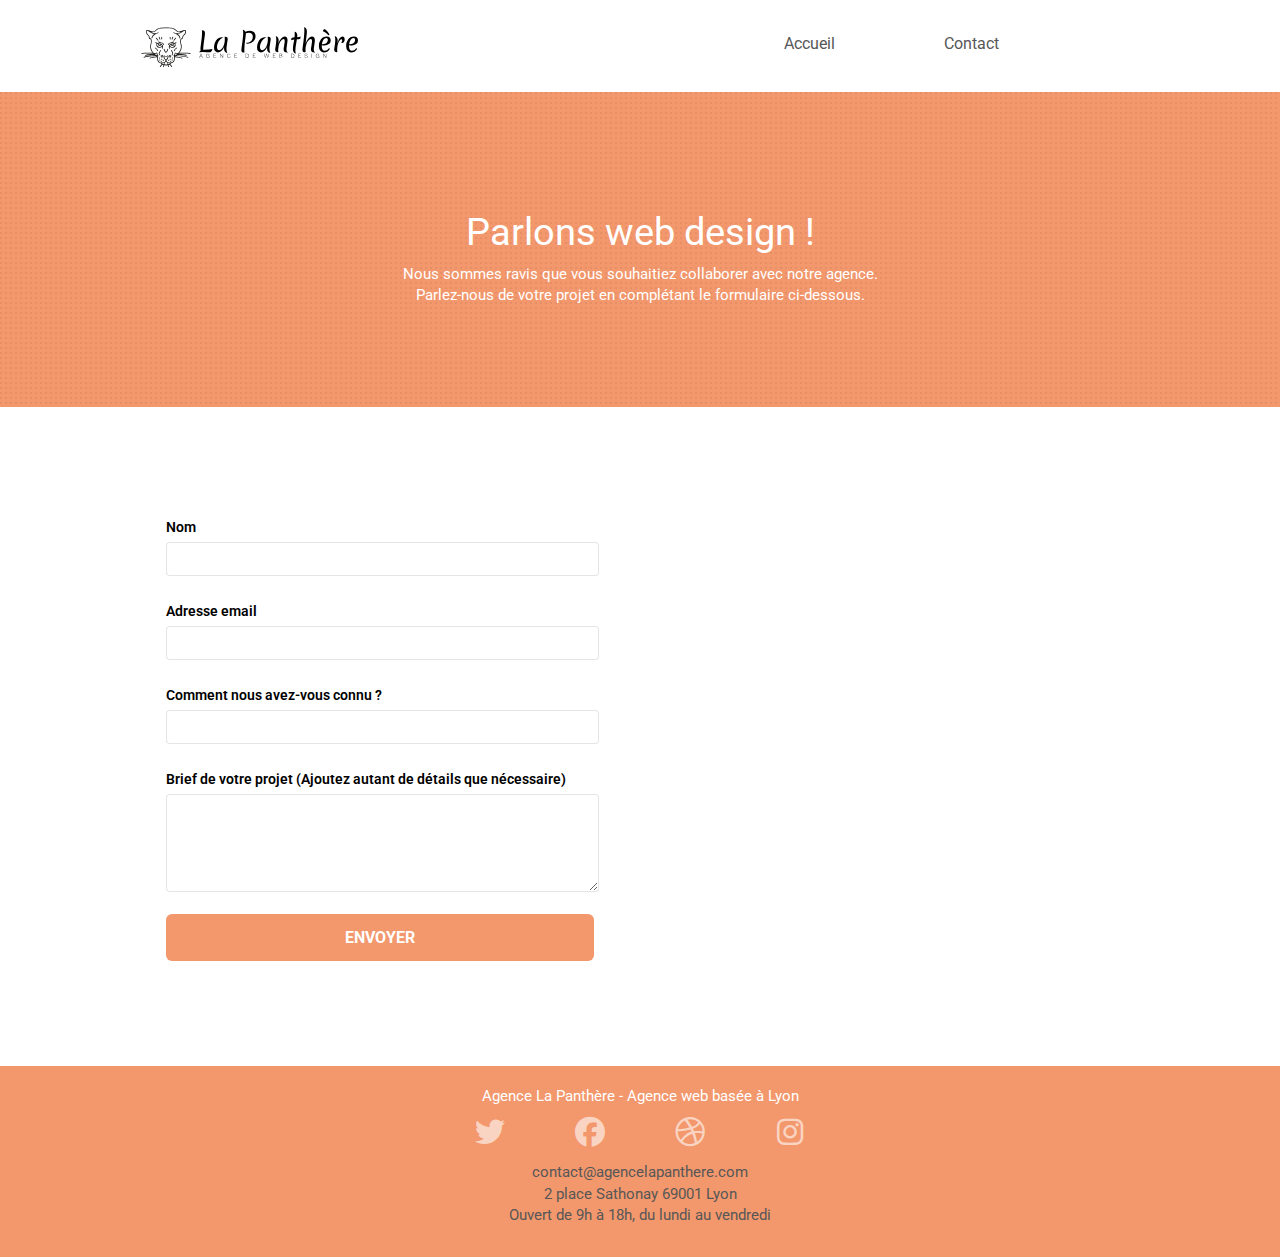
==== page2.html @ da165c58 "Add files via upload" ====
<!doctype html>
<html lang="fr">
<head>
    <meta charset="utf-8">
    <meta name="description" content="Contactez l'agence La Panthère dans la ville de Lyon c'est par ici !">
    <meta name="viewport" content="width=device-width, initial-scale=1.0, viewport-fit=cover">
	<link rel="stylesheet" href="https://cdnjs.cloudflare.com/ajax/libs/font-awesome/6.1.1/css/all.min.css">
    <link rel="stylesheet" href="https://pro.fontawesome.com/releases/v5.10.0/css/all.css" integrity="sha384-AYmEC3Yw5cVb3ZcuHtOA93w35dYTsvhLPVnYs9eStHfGJvOvKxVfELGroGkvsg+p" crossorigin="anonymous" />
	<link href="https://fonts.googleapis.com/css2?family=Roboto:wght@100;300;400&family=Shrikhand&display=swap" rel="stylesheet">
    <link rel="shortcut icon" type="image/png" href="favicon.jpg">
    
	<link rel="stylesheet" type="text/css" href="./css/bootstrap.css">
	<link rel="stylesheet" type="text/css" href="style.css">
	
	
    
	<script src="./js/jquery-2.1.0.js"></script>
	<script src="./js/bootstrap.js"></script>
	<script src="./js/blocs.js"></script>
	<script src="./js/jqBootstrapValidation.js"></script>
	<script src="./js/formHandler.js"></script>
    <title>Contact La Panthère - Lyon</title>

    
<!-- Analytics -->
 
<!-- Analytics END -->
    
</head>
<body class="page-container">
<!-- Principal conteneur -->

    
<!-- bloc-0 -->
<header>
<section class="bloc bgc-white l-bloc " id="bloc-0">
    <div class="container bloc-sm">
        <nav class="navbar row">
            <div class="navbar-header">
                <a class="navbar-brand" href="index.html"><img src="img/agence-la-panthere-monochrome.svg" alt="atlanta web design logo" height="40" /></a>
                <button id="nav-toggle" type="button" class="ui-navbar-toggle navbar-toggle" data-toggle="collapse" data-target=".navbar-1">
                    <span class="sr-only">Toggle navigation</span><span class="icon-bar"></span><span class="icon-bar"></span><span class="icon-bar"></span>
                </button>
            </div>
            <div class="collapse navbar-collapse navbar-1 special-dropdown-nav">
                <ul class="site-navigation2 nav navbar-nav">
                    <li id="space">
                        <a href="index.html">Accueil</a>
                    </li>
                    <li>
                        <a href="page2.html">Contact</a>
                    </li>
                </ul>
            </div>
        </nav>
    </div>
</section>
</header>

<!-- bloc-0 END -->

<!-- bloc-6 -->
<section class="bloc bg-dots-bg bg-repeat bgc-atomic-tangerine d-bloc bloc-bg-texture texture-paper" id="bloc-6">
	<div class="container bloc-lg">
		<div class="row">
			<div class="col-sm-12">
				<h1 class="text-center hero-bloc-text tc-white">
					Parlons web design !
				</h1>
				<p class="text-center mg-lg tc-white tight-width-whitespace">
					Nous sommes ravis que vous souhaitiez collaborer avec notre agence.<br>
					Parlez-nous de votre projet en complétant le formulaire ci-dessous.
				</p>
			</div>
		</div>
	</div>
</section>
<!-- bloc-6 END -->

<!-- bloc-7 -->
<section class="bloc bgc-white l-bloc" id="bloc-7">
	<div class="container bloc-lg">
		<div class="row">
			<div class="col-sm-6 form">
				
				<form id="form_1" novalidate success-msg="Your message has been sent." fail-msg="Sorry it seems that our mail server is not responding, Sorry for the inconvenience!">
					<div class="form-group">
						<label class="formtitle">
							Nom
						</label><br>
						<input id="name" class="form-control" required />
					</div>
					<div class="form-group">
						<label class="formtitle">
							Adresse email
						</label><br>
						<input id="email" class="form-control" type="email" required />
					</div>
					<div class="form-group">
						<label class="formtitle">
							Comment nous avez-vous connu ?
						</label><br>
						<input class="form-control" type="email" required id="input_504" />
					</div>
					<div class="form-group">
						<label class="formtitle">
							Brief de votre projet (Ajoutez autant de détails que nécessaire)<br>
						</label><textarea id="message" class="form-control" rows="4" cols="50" required></textarea>
					</div> 
					<button class="bloc-button btn btn-lg btn-block cta-hero btn-atomic-tangerine2" type="submit">
						Envoyer
					</button>
				</form>
			</div>
		</div>
	</div>
</section>
<!-- bloc-7 END -->

<!-- ScrollToTop Button -->
<a class="bloc-button btn btn-d scrollToTop" onclick="scrollToTarget('1')"><span class="fa fa-chevron-up"></span></a>
<!-- ScrollToTop Button END-->

<footer>
<!-- Footer - bloc-8 -->
<section class="bloc bgc-atomic-tangerine d-bloc" id="bloc-8">
	<div class="container bloc-sm">
		<div class="row">
			<div class="col-sm-12">
				<p class="text-center white">
					Agence La Panthère - Agence web basée à Lyon<br>
				</p>
				<div class="row row-no-gutters social">
					<div class="col-sm-3">
						<div class="text-center">
							<a class="social" href="https://twitter.com/?lang=fr"><i class="icon-md fa-brands fa-twitter"></i></a>
						</div>
					</div>
					<div class="col-sm-3">
						<div class="text-center">
							<a class="social" href="https://fr-fr.facebook.com/"><i class="icon-md fa-brands fa-facebook"></i></a>
						</div>
					</div>
					<div class="col-sm-3">
						<div class="text-center">
							<a class="social" href="https://dribbble.com/"><i class="icon-md fa-brands fa-dribbble"></i></a>
						</div>
					</div>
					<div class="col-sm-3">
						<div class="text-center">
							<a class="social" href="https://www.instagram.com/"><i class="icon-md fa-brands fa-instagram"></i></a>
						</div>
					</div>
				</div>
				<p class="footerinfo"> 
					contact@agencelapanthere.com <br>
					2 place Sathonay 69001 Lyon <br>
					Ouvert de 9h à 18h, du lundi au vendredi
				</p>
			</div>
		</div>
	</div>
</section>
</footer>
<!-- Footer - bloc-8 END -->


<!-- Principal conteneur END -->
    

</body>
</html>
---- style.css ----
body {
    margin: 0;
    padding: 0;
    background: #FFF;
    overflow-x: hidden;
    -webkit-font-smoothing: antialiased;
    -moz-osx-font-smoothing: grayscale;
    font-family: 'roboto', arial;
}

a,
button {
    transition: all .3s ease-in-out;
    outline: none!important;
}

a:hover {
    text-decoration: none;
    cursor: pointer;
}


.bloc {
    width: 100%;
    clear: both;
    
    padding: 0 50px;
    -webkit-background-size: cover;
    -moz-background-size: cover;
    -o-background-size: cover;
    background-size: cover;
    position: relative;
}

.bloc .container {
    padding-left: 0;
    padding-right: 0;
}

.bloc-lg {
    padding: 100px 50px;
}

.bloc-md {
    padding: 50px;
}

.bloc-sm {
    padding: 20px 50px;
}

.bg-center,
.bg-l-edge,
.bg-r-edge,
.bg-t-edge,
.bg-b-edge,
.bg-tl-edge,
.bg-bl-edge,
.bg-tr-edge,
.bg-br-edge,
.bg-repeat {
    -webkit-background-size: auto!important;
    -moz-background-size: auto!important;
    -o-background-size: auto!important;
    background-size: auto!important;
}

.bg-repeat {
    background: repeat;
}

.bg-t-edge {
    background: top no-repeat;
}

.bloc-bg-texture::before {
    content: "";
    background-size: 2px 2px;
    position: absolute;
    top: 0;
    bottom: 0;
    left: 0;
    right: 0;
}


.d-bloc {
    color: rgba(255, 255, 255, .7);
}

.d-bloc button:hover {
    color: rgba(255, 255, 255, .9);
}

.d-bloc .icon-round,
.d-bloc .icon-square,
.d-bloc .icon-rounded,
.d-bloc .icon-semi-rounded-a,
.d-bloc .icon-semi-rounded-b {
    border-color: rgba(255, 255, 255, .9);
}

.d-bloc .divider-h span {
    border-color: rgba(255, 255, 255, .2);
}

.d-bloc .a-btn,
.d-bloc .navbar a,
.d-bloc .navbar-brand,
.d-bloc a .icon-sm,
.d-bloc a .icon-md,
.d-bloc a .icon-lg,
.d-bloc a .icon-xl,
.d-bloc h1 a,
.d-bloc h2 a,
.d-bloc h3 a,
.d-bloc h4 a,
.d-bloc h5 a,
.d-bloc h6 a,
.d-bloc p a {
    color: rgba(255, 255, 255, .6);
}

.d-bloc .a-btn:hover,
.d-bloc .navbar a:hover,
.d-bloc .navbar-brand:hover,
.d-bloc a:hover .icon-sm,
.d-bloc a:hover .icon-md,
.d-bloc a:hover .icon-lg,
.d-bloc a:hover .icon-xl,
.d-bloc h1 a:hover,
.d-bloc h2 a:hover,
.d-bloc h3 a:hover,
.d-bloc h4 a:hover,
.d-bloc h5 a:hover,
.d-bloc h6 a:hover,
.d-bloc p a:hover {
    color: rgba(255, 255, 255, 1);
}

.d-bloc .navbar-toggle .icon-bar {
    background: rgba(255, 255, 255, 1);
}

.d-bloc .btn-wire,
.d-bloc .btn-wire:hover {
    color: rgba(255, 255, 255, 1);
    border-color: rgba(255, 255, 255, 1);
}

.d-bloc .panel {
    color: rgba(0, 0, 0, .5);
}

.d-bloc .panel button:hover {
    color: rgba(0, 0, 0, .7);
}

.d-bloc .panel icon {
    border-color: rgba(0, 0, 0, .7);
}

.d-bloc .panel .divider-h span {
    border-color: rgba(0, 0, 0, .1);
}

.d-bloc .panel .a-btn {
    color: rgba(0, 0, 0, .6);
}

.d-bloc .panel .a-btn:hover {
    color: rgba(0, 0, 0, 1);
}

.d-bloc .panel .btn-wire,
.d-bloc .panel .btn-wire:hover {
    color: rgba(0, 0, 0, .7);
    border-color: rgba(0, 0, 0, .3);
}

.d-bloc .panel,
.l-bloc {
    color: rgba(0, 0, 0, .5);
}

.d-bloc .panel button:hover,
.l-bloc button:hover {
    color: rgba(0, 0, 0, .7);
}

.l-bloc .icon-round,
.l-bloc .icon-square,
.l-bloc .icon-rounded,
.l-bloc .icon-semi-rounded-a,
.l-bloc .icon-semi-rounded-b {
    border-color: rgba(0, 0, 0, .7);
}

.d-bloc .panel .divider-h span,
.l-bloc .divider-h span {
    border-color: rgba(0, 0, 0, .1);
}

.d-bloc .panel .a-btn,
.l-bloc .a-btn,
.l-bloc .navbar a,
.l-bloc .navbar-brand,
.l-bloc a .icon-sm,
.l-bloc a .icon-md,
.l-bloc a .icon-lg,
.l-bloc a .icon-xl,
.l-bloc h1 a,
.l-bloc h2 a,
.l-bloc h3 a,
.l-bloc h4 a,
.l-bloc h5 a,
.l-bloc h6 a,
.l-bloc p a {
    color: rgba(0, 0, 0, .6);
}

.d-bloc .panel .a-btn:hover,
.l-bloc .a-btn:hover,
.l-bloc .navbar a:hover,
.l-bloc .navbar-brand:hover,
.l-bloc a:hover .icon-sm,
.l-bloc a:hover .icon-md,
.l-bloc a:hover .icon-lg,
.l-bloc a:hover .icon-xl,
.l-bloc h1 a:hover,
.l-bloc h2 a:hover,
.l-bloc h3 a:hover,
.l-bloc h4 a:hover,
.l-bloc h5 a:hover,
.l-bloc h6 a:hover,
.l-bloc p a:hover {
    color: rgba(0, 0, 0, 1);
}

.l-bloc .navbar-toggle .icon-bar {
    color: rgba(0, 0, 0, .6);
}

.d-bloc .panel .btn-wire,
.d-bloc .panel .btn-wire:hover,
.l-bloc .btn-wire,
.l-bloc .btn-wire:hover {
    color: rgba(0, 0, 0, .7);
    border-color: rgba(0, 0, 0, .3);
}

.voffset {
    margin-top: 30px;
}

.voffset-lg {
    margin-top: 80px;
}

.row-no-gutters {
    margin-right: 0;
    margin-left: 0;
}

.row.row-no-gutters > [class^="col-"],
.row.row-no-gutters > [class*=" col-"] {
    padding-right: 0;
    padding-left: 0;
}

#bloc-1-hero h1 {
    font-size: 32px;
}

.navbar {
    margin-bottom: 0;
    z-index: 1;
}

.navbar-brand {
    height: auto;
    padding: 3px 15px;
    font-size: 25px;
    font-weight: normal;
    font-weight: 600;
    line-height: 44px;
}

.navbar-brand img {
    max-height: 200px;
    margin: 0 5px 0 0;
    display: inline;
}

.navbar-brand img[src$=svg] {
    min-width: 100px;
}

.nav-center .navbar-brand img {
    margin: 0;
}

.navbar .nav {
    padding-top: 2px;
    float: right;
    z-index: 1;
}

.nav > li {
    float: left;
    margin-top: 4px;
    font-size: 16px;
}

.navbar-nav .open .dropdown-menu > li > a {
    text-align: inherit;
}

.nav > li a:hover,
.nav > li a:focus {
    background: transparent;
}

.navbar-toggle {
    margin: 10px 10px 0 0;
    border: 0px;
}

.navbar-toggle:hover {
    background: transparent!important;
}

.navbar-toggle .icon-bar {
    background-color: rgba(0, 0, 0, .5);
    width: 26px;
}

.nav-invert .navbar .nav {
    float: left;
}

.nav-invert .navbar-header,
.nav-invert .navbar-brand {
    float: right;
    position: relative;
    z-index: 2;
}

section {
    background-color:#FAFAFA;
}

.footerinfo{
    text-align: center;
    margin-top: 15px;
}

li{
    list-style-type: none!important;
    font-size: 15px;
}
ul{
    display: flex;
    flex-direction: row;
    justify-content: space-between;
    padding: inherit;
    margin: 4rem;
    margin-top: inherit;
    margin-bottom: inherit;
    padding-bottom: 1rem;
}

.icons{
    font-size: 35px;
}

.blue{
    color: #3B79B5;
}
.red{
    color: #B53B3B;
}

.grey{
    color: #787679;
}

.purple{
    color: #9632A0;
}

.partner{
    display: flex;
    flex-direction: column;
    align-items: center;
}

ul a{
    width: 110px;
}

.title{
    display: flex;
    justify-content: center;
    font-weight: bold;
    font-size: 20px;
    color: #000000;
}

.title-black{
    color: black!important;
    font-size: 20px;
    font-weight: 600;
}

.bg-lines-h2-bg {
    background-image: url("img/lines-h2-bg.png");
}

.form{
    display: flex;
    justify-content: center;
}

.formtitle{
    color: black!important;
    font-weight: 600;
    font-size: 14px;
}

.form-group{
    padding-top: 10px;
}

.white{
    text-align: center;
}

#space{
    padding-right: 50px;
}

/********************************     MEDIA QUERY  **************************/
@media (min-width: 768px) {

    

    .site-navigation {
        position: absolute;
        top: 50%;
        right: 10px;
        transform: translate(0, -50%);
        -webkit-transform: translateY(-50%);
    }

    .site-navigation2{
        position: absolute;
        top: 50%;
        right: 100px;
        -webkit-transform: translateY(-50%);
        margin-left: inherit;
    }


    .nav > li .dropdown-menu a,
    .nav > li .dropdown-menu a:hover {
        color: #484848;
    }
    .nav-invert .site-navigation {
        left: 0;
        right: 0;
    }
    .nav-center {
        text-align: center;
    }
    .nav-center .navbar-header {
        width: 100%;
    }
    .nav-center .navbar-header,
    .nav-center .navbar-brand,
    .nav-center .nav > li {
        float: none;
        display: inline-block;
    }
    .nav-center .site-navigation {
        position: relative;
        width: 100%;
        right: 0;
        margin-right: 0px;
        margin-top: 20px;
    }
    .nav-center.mini-nav .navbar-toggle {
        float: none;
        margin: 10px auto 0;
    }
}

.nav > li > .dropdown a {
    background: none!important;
    display: block;
    padding: 14px 15px;
}

nav .caret {
    margin: 0 5px;
}

.dropdown-menu .dropdown-menu {
    top: -8px;
    left: 100%;
}

.dropdown-menu .dropmenu-flow-right {
    top: 100%;
    left: 0;
    margin-left: -1px;
    border-top-left-radius: 0;
    border-top-right-radius: 0;
}

.dropdown-menu .dropdown span {
    border: 4px solid black;
    border-top-color: transparent;
    border-right-color: transparent;
    border-bottom-color: transparent;
    margin: 6px -5px 0 0!important;
    float: right;
}

.mg-md {
    margin-top: 10px;
    margin-bottom: 20px;
}

.mg-lg {
    margin-top: 10px;
    margin-bottom: 40px;
}

.btn {
    margin: 0 5px 5px 0;
}

.btn.pull-right {
    margin: 0 0 5px 5px;
}

.btn-d,
.btn-d:hover,
.btn-d:focus {
    color: #FFF;
    background: rgba(0, 0, 0, .3);
}

button {
    outline: none!important;
}

.btn-rd {
    border-radius: 40px;
}

.btn-clean {
    border: 1px solid rgba(0, 0, 0, .08);
    border-bottom-color: rgba(0, 0, 0, .1);
    text-shadow: 0 1px 0 rgba(0, 0, 1, .1);
    box-shadow: 0 1px 3px rgba(0, 0, 1, .25), inset 0 1px 0 0 rgba(255, 255, 255, .15);
}

.icon-md {
    font-size: 30px!important;
}

.icon-lg {
    font-size: 60px!important;
}

.sm-shadow {
    text-shadow: 0 1px 2px rgba(0, 0, 0, .3);
}

.panel-sq,
.panel-sq .panel-heading,
.panel-sq .panel-footer {
    border-radius: 0;
}

.panel-rd {
    border-radius: 30px;
}

.panel-rd .panel-heading {
    border-radius: 29px 29px 0 0;
}

.panel-rd .panel-footer {
    border-radius: 0 0 29px 29px;
}

.form-control {
    border-color: rgba(0, 0, 0, .1);
    box-shadow: none;
    width: 100%;
    padding: 8px;
}

.scrollToTop {
    width: 40px;
    height: 40px;
    position: fixed;
    bottom: 20px;
    right: 20px;
    opacity: 0;
    z-index: 500;
    transition: all .3s ease-in-out;
}

.scrollToTop span {
    margin-top: 6px;
}

.showScrollTop {
    font-size: 14px;
    opacity: 1;
}

a[data-lightbox] {
    position: relative;
    display: block;
    text-align: center;
}

a[data-lightbox]:hover::before {
    content: "+";
    font-size: 32px;
    width: 50px;
    height: 50px;
    margin-left: -25px;
    border-radius: 50%;
    background: rgba(0, 0, 0, .6);
    color: #FFF;
    font-weight: 100;
    z-index: 1;
    position: absolute;
    top: 50%;
    transform: translateY(-50%);
    -webkit-transform: translateY(-50%);
}

a[data-lightbox]:hover img {
    opacity: 0.6;
    -webkit-animation-fill-mode: none;
    animation-fill-mode: none;
}

#lightbox-modal {
    display: flex;
    align-items: center;
}

#lightbox-modal .modal-dialog {
    width: 90%;
    max-width: 900px;
    margin: 0 auto 0;
}

#lightbox-modal .modal-dialog img {
    max-height: 90vh;
    margin: 0 auto;
}

.lightbox-caption {
    padding: 20px;
    color: #FFF;
    background: rgba(0, 0, 0, .5);
    position: absolute;
    left: 15px;
    right: 15px;
    bottom: 5px;
}

.close-lightbox {
    color: #FFF;
    font-size: 30px;
    position: absolute;
    top: 20px;
    right: 20px;
    z-index: 20;
    background: rgba(0, 0, 0, .5);
    border: none;
    line-height: 30px;
    padding: 0 9px 5px;
    opacity: 0.3;
}

.close-lightbox:hover,
.next-lightbox:hover,
.prev-lightbox:hover {
    opacity: 1.0;
    color: #FFF;
}

.next-lightbox,
.prev-lightbox {
    font-size: 20px;
    color: rgba(255, 255, 255, .9);
    background: rgba(0, 0, 0, .5);
    transition: all .2s ease-in-out;
    position: absolute;
    top: 45%;
    z-index: 1;
    opacity: 0.4;
}

.next-lightbox {
    padding: 6px 8px 1px 13px;
    right: 25px;
}

.prev-lightbox {
    padding: 6px 13px 1px 10px;
    left: 25px;
}

.snapshot-lb .modal-body {
    padding-bottom: 45px;
}

.snapshot-lb .lightbox-caption {
    padding: 0;
    color: rgba(0, 0, 0, .5);
    background: none;
}

h1,
h2,
h3,
h4,
h5,
h6,
p,
label,
.btn,
a {
    font-weight: 400;
    color: #575757!important;
}

.container {
    max-width: 1000px;
}

.hero-bloc-text {
    font-size: 38px;
}

.hero-bloc-text-sub {
    font-size: 36px;
}

.statement-bloc-text {
    line-height: 26px;
    font-style: italic;
    font-size: 20px;
    text-align: center;
    font-weight: lighter;
    max-width: 520px;
    margin: auto auto auto auto;
}

p {
    font-size: 15px;
}

.comment{
    font-style: italic;
    color: #808080!important;
    font-weight: bold;
}

.author{
color: #333333!important;
font-size: 16px;
}
.tight-width-whitespace {
    max-width: 600px;
    margin: auto auto auto auto;
}

.h1 {
    font-size: 20px;
}

.cta-hero {
    margin-top: 22px;
    color: #FFFFFF!important;
    text-transform: uppercase;
    padding: 12px 28px 12px 28px;
    font-size: 16px;
    font-weight: 700;
}

.social {
    max-width: 400px;
    margin: auto auto auto auto;
    display: flex;
    flex-direction: row;
    justify-content: space-around;
}

h2 {
    font-size: 22px;
    line-height: 1.4em;
}

h3 {
    font-size: 15px;
    text-transform: uppercase;
    font-weight: 700;
    color: #333333!important;
}

.med-width-whitespace {
    max-width: 800px;
    margin: auto auto auto auto;
    box-shadow: 0px 0px 0px #000000;
}

h1 {
    color: #333333!important;
}

h4 {
    color: #333333!important;
}

.icons {
    margin-bottom: 14px;
    margin-top: 24px;
}

.white {
    color: #FFFFFF!important;
}

.portfolio-thumb {
    margin-bottom: 24px;
    margin: auto;
}

.portfolio-row {
    margin-bottom: 44px;
    margin-top: 50px;
}

.avatar {
    box-shadow: 0px 4px 9px rgba(0, 0, 0, 0.3);
}

.black-background {
    background-color: rgba(165, 147, 99, 0.7);
    padding: 40px 40px 40px 40px;
}

.bold-link {
    font-weight: 900;
    text-decoration: underline!important;
}

.bgc-white {
    background-color: #FFFFFF;
}

.bgc-dark-slate-blue {
    background-color: #364577;
}

.tc-white {
    color: white!important;
    text-align: center;
}

.btn-atomic-tangerine {
    background: #F3976C;
    color: #FFFFFF!important;
}


.btn-atomic-tangerine2 {
    background: #F3976C;
    color: #FFFFFF!important;
    width: -webkit-fill-available;
}

.bgc-atomic-tangerine{
    background-color: #F3976C;
}

.btn-atomic-tangerine:hover {
    background: #c27956!important;
    color: #FFFFFF!important;
}

.ltc-white {
    color: #FFFFFF!important;
    display: flex;
    justify-content: center;
}

.ltc-white:hover {
    color: #cccccc;
}

.ltc-atomic-tangerine {
    color: #F3976C!important;
}

.ltc-atomic-tangerine:hover {
    color: #c27956!important;
}

.icon-dark-slate-blue {
    color: #364577!important;
    border-color: #364577!important;
}

.bg-dots-bg {
    background-image: url("img/dots-bg.png");
}

.bg-banniere {
    background-image: url("img/agence-la-panthere.jpg");
}

.bg-presentation {
    background-image: url("img/image-de-presentation.bmp");
}





@media (max-width: 1024px) {
    .bloc {
        padding-left: 20px;
        padding-right: 20px;
    }
    .bloc.full-width-bloc,
    .bloc-tile-2.full-width-bloc .container,
    .bloc-tile-3.full-width-bloc .container,
    .bloc-tile-4.full-width-bloc .container {
        padding-left: 0;
        padding-right: 0;
    }
}

@media (max-width: 992px) and (min-width: 768px) {
    .navbar .nav {
        max-width: 80%
    }
    .nav-center.navbar .nav {
        max-width: 100%
    }
}

@media only screen and (min-device-width: 768px) and (max-device-width: 1024px) and (orientation: landscape) {
    .b-parallax {
        background-attachment: scroll;
    }
}

@media only screen and (min-device-width: 1024px) and (max-device-width: 1366px) and (-webkit-min-device-pixel-ratio: 1.5) {
    .b-parallax {
        background-attachment: scroll;
    }
}

@media (max-width: 991px) {
    .container {
        width: 100%;
    }
    .b-parallax {
        background-attachment: scroll;
    }
    .page-container,
    #hero-bloc {
        overflow-x: hidden;
        position: relative;
    }
    .bloc {
        padding-left: constant(safe-area-inset-left);
        padding-right: constant(safe-area-inset-right);
    }
    .bloc-group,
    .bloc-group .bloc {
        display: block;
        width: 100%;
    }
    .bloc-fill-screen .fill-bloc-top-edge,
    .bloc-fill-screen .fill-bloc-bottom-edge {
        padding: 0 20px;
        padding-left: constant(safe-area-inset-left);
        padding-right: constant(safe-area-inset-right);
    }
}

@media (max-width: 767px) {
    .page-container {
        overflow-x: hidden;
        position: relative;
    }
    h1,
    h2,
    h3,
    h4,
    h5,
    h6,
    p,
    #disqus_thread {
        padding-left: 10px!important;
        padding-right: 10px!important;
    }
    .b-parallax {
        background-attachment: scroll;
    }
    .navbar .nav {
        padding-top: 0;
        border-top: 1px solid rgba(0, 0, 0, .2);
        float: none!important;
    }
    .navbar.row {
        margin-left: 0;
        margin-right: 0;
    }
    .site-navigation {
        position: inherit;
        transform: none;
        -webkit-transform: none;
        -ms-transform: none;
    }
    .nav > li {
        margin-top: 0;
        border-bottom: 1px solid rgba(0, 0, 0, .1);
        background: rgba(0, 0, 0, .05);
        text-align: left;
        padding-left: 15px;
        width: 100%;
    }
    .nav > li:hover {
        background: rgba(0, 0, 0, .08);
    }
    .dropdown .dropdown a .caret {
        float: none;
        margin: 5px 0 0 10px!important;
        border: 4px solid black;
        border-bottom-color: transparent;
        border-right-color: transparent;
        border-left-color: transparent;
    }
    #hero-bloc .navbar .nav {
        background: rgba(0, 0, 0, .8);
    }
    #hero-bloc .navbar .nav a {
        color: rgba(255, 255, 255, .6);
    }
    .hero {
        padding: 50px 0;
    }
    .hero-nav {
        left: -1px;
        right: -1px;
    }
    .navbar-collapse {
        padding: 0;
        overflow-x: hidden;
        -webkit-box-shadow: none;
        box-shadow: none;
    }
    .navbar-brand img {
        max-height: 40px;
        width: auto;
    }
    .nav-invert .navbar-header {
        float: none;
        width: 100%;
    }
    .nav-invert .navbar-toggle {
        float: left;
        margin-left: 10px;
    }
    .bloc {
        padding-left: 0;
        padding-right: 0;
    }
    .bloc-xxl,
    .bloc-xl,
    .bloc-lg {
        padding: 40px 0;
    }
    .bloc-sm,
    .bloc-md {
        padding-left: 0;
        padding-right: 0;
    }
    .bloc-tile-2 .container,
    .bloc-tile-3 .container,
    .bloc-tile-4 .container,
    .bloc-fill-screen .fill-bloc-top-edge,
    .bloc-fill-screen .fill-bloc-bottom-edge {
        padding-left: 0;
        padding-right: 0;
    }
    .a-block {
        padding: 0 10px;
    }
    .btn-dwn {
        display: none;
    }
    .voffset {
        margin-top: 5px;
    }
    .voffset-md {
        margin-top: 20px;
    }
    .voffset-lg {
        margin-top: 30px;
    }
    form {
        padding: 5px;
    }
    .close-lightbox {
        display: inline-block;
    }
    .blocsapp-device-iphone5 {
        background-size: 216px 425px;
        padding-top: 60px;
        width: 216px;
        height: 425px;
    }
    .blocsapp-device-iphone5 img {
        width: 180px;
        height: 320px;
    }
}

@media (max-width: 400px) {
    .bloc {
        padding-left: 0;
        padding-right: 0;
    }
}

@media (max-width: 767px) {
    .bloc-mob-center-text {
        text-align: center;
    }
}
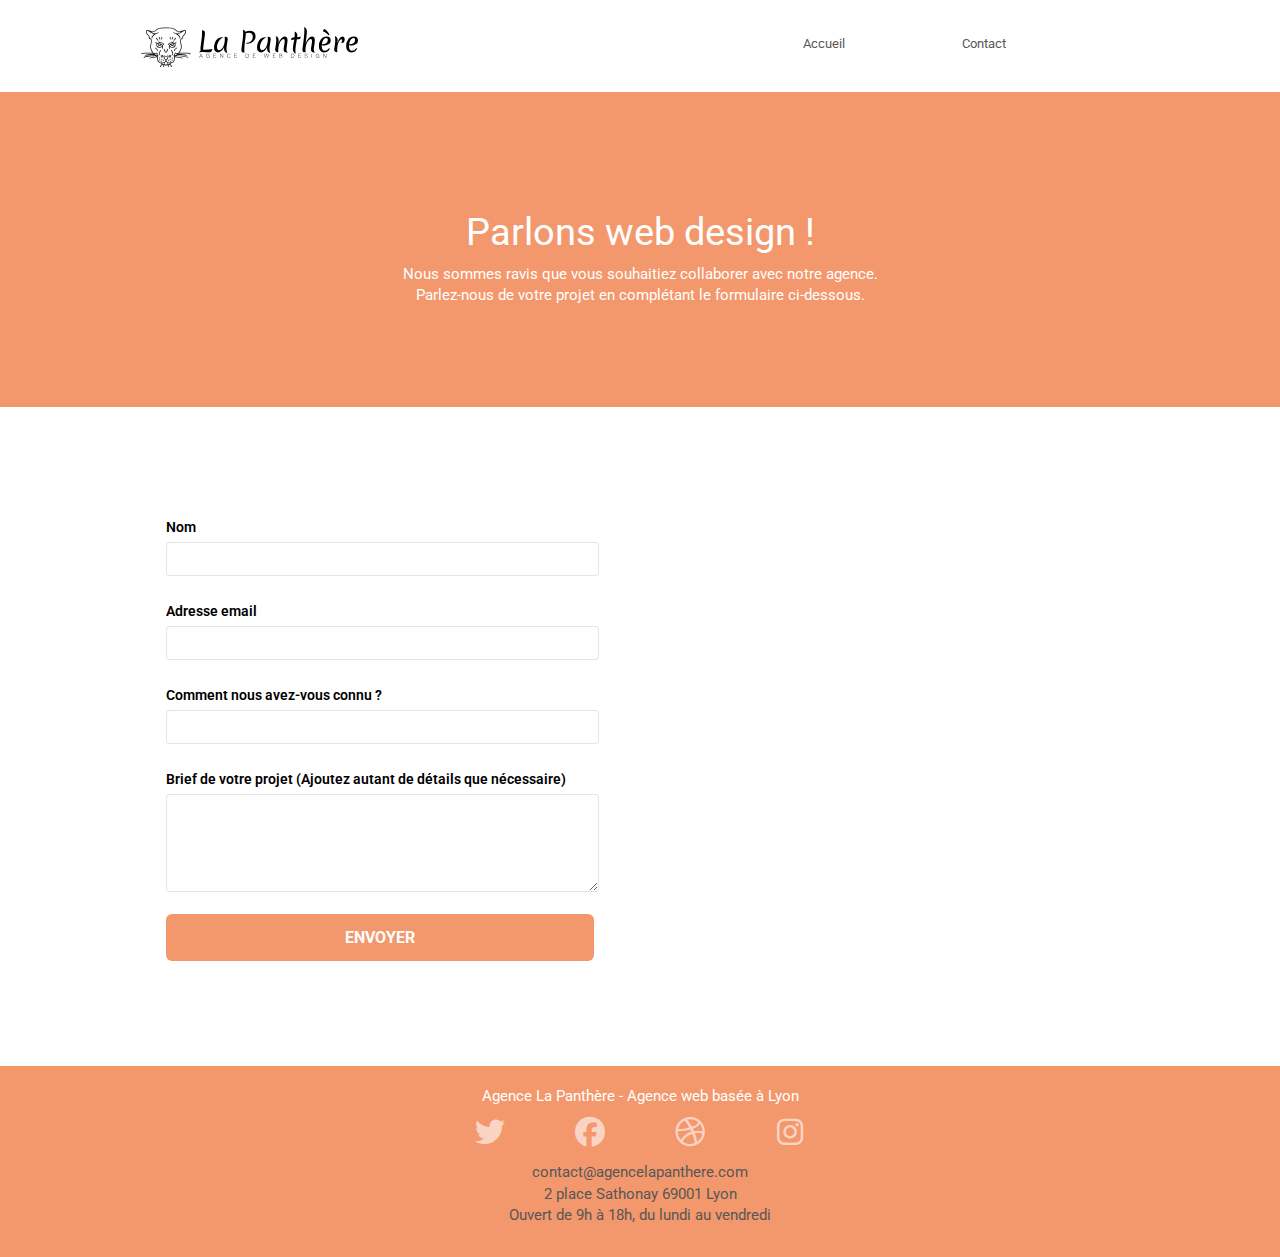
==== commit 0ac66ec2: "Add files via upload" ====
--- a/page2.html
+++ b/page2.html
@@ -1,172 +1,169 @@
-<!doctype html>
-<html lang="fr">
-<head>
-    <meta charset="utf-8">
-    <meta name="description" content="Contactez l'agence La Panthère dans la ville de Lyon c'est par ici !">
-    <meta name="viewport" content="width=device-width, initial-scale=1.0, viewport-fit=cover">
-	<link rel="stylesheet" href="https://cdnjs.cloudflare.com/ajax/libs/font-awesome/6.1.1/css/all.min.css">
-    <link rel="stylesheet" href="https://pro.fontawesome.com/releases/v5.10.0/css/all.css" integrity="sha384-AYmEC3Yw5cVb3ZcuHtOA93w35dYTsvhLPVnYs9eStHfGJvOvKxVfELGroGkvsg+p" crossorigin="anonymous" />
-	<link href="https://fonts.googleapis.com/css2?family=Roboto:wght@100;300;400&family=Shrikhand&display=swap" rel="stylesheet">
-    <link rel="shortcut icon" type="image/png" href="favicon.jpg">
-    
-	<link rel="stylesheet" type="text/css" href="./css/bootstrap.css">
-	<link rel="stylesheet" type="text/css" href="style.css">
-	
-	
-    
-	<script src="./js/jquery-2.1.0.js"></script>
-	<script src="./js/bootstrap.js"></script>
-	<script src="./js/blocs.js"></script>
-	<script src="./js/jqBootstrapValidation.js"></script>
-	<script src="./js/formHandler.js"></script>
-    <title>Contact La Panthère - Lyon</title>
-
-    
-<!-- Analytics -->
- 
-<!-- Analytics END -->
-    
-</head>
-<body class="page-container">
-<!-- Principal conteneur -->
-
-    
-<!-- bloc-0 -->
-<header>
-<section class="bloc bgc-white l-bloc " id="bloc-0">
-    <div class="container bloc-sm">
-        <nav class="navbar row">
-            <div class="navbar-header">
-                <a class="navbar-brand" href="index.html"><img src="img/agence-la-panthere-monochrome.svg" alt="atlanta web design logo" height="40" /></a>
-                <button id="nav-toggle" type="button" class="ui-navbar-toggle navbar-toggle" data-toggle="collapse" data-target=".navbar-1">
-                    <span class="sr-only">Toggle navigation</span><span class="icon-bar"></span><span class="icon-bar"></span><span class="icon-bar"></span>
-                </button>
-            </div>
-            <div class="collapse navbar-collapse navbar-1 special-dropdown-nav">
-                <ul class="site-navigation2 nav navbar-nav">
-                    <li id="space">
-                        <a href="index.html">Accueil</a>
-                    </li>
-                    <li>
-                        <a href="page2.html">Contact</a>
-                    </li>
-                </ul>
-            </div>
-        </nav>
-    </div>
-</section>
-</header>
-
-<!-- bloc-0 END -->
-
-<!-- bloc-6 -->
-<section class="bloc bg-dots-bg bg-repeat bgc-atomic-tangerine d-bloc bloc-bg-texture texture-paper" id="bloc-6">
-	<div class="container bloc-lg">
-		<div class="row">
-			<div class="col-sm-12">
-				<h1 class="text-center hero-bloc-text tc-white">
-					Parlons web design !
-				</h1>
-				<p class="text-center mg-lg tc-white tight-width-whitespace">
-					Nous sommes ravis que vous souhaitiez collaborer avec notre agence.<br>
-					Parlez-nous de votre projet en complétant le formulaire ci-dessous.
-				</p>
-			</div>
-		</div>
-	</div>
-</section>
-<!-- bloc-6 END -->
-
-<!-- bloc-7 -->
-<section class="bloc bgc-white l-bloc" id="bloc-7">
-	<div class="container bloc-lg">
-		<div class="row">
-			<div class="col-sm-6 form">
-				
-				<form id="form_1" novalidate success-msg="Your message has been sent." fail-msg="Sorry it seems that our mail server is not responding, Sorry for the inconvenience!">
-					<div class="form-group">
-						<label class="formtitle">
-							Nom
-						</label><br>
-						<input id="name" class="form-control" required />
-					</div>
-					<div class="form-group">
-						<label class="formtitle">
-							Adresse email
-						</label><br>
-						<input id="email" class="form-control" type="email" required />
-					</div>
-					<div class="form-group">
-						<label class="formtitle">
-							Comment nous avez-vous connu ?
-						</label><br>
-						<input class="form-control" type="email" required id="input_504" />
-					</div>
-					<div class="form-group">
-						<label class="formtitle">
-							Brief de votre projet (Ajoutez autant de détails que nécessaire)<br>
-						</label><textarea id="message" class="form-control" rows="4" cols="50" required></textarea>
-					</div> 
-					<button class="bloc-button btn btn-lg btn-block cta-hero btn-atomic-tangerine2" type="submit">
-						Envoyer
-					</button>
-				</form>
-			</div>
-		</div>
-	</div>
-</section>
-<!-- bloc-7 END -->
-
-<!-- ScrollToTop Button -->
-<a class="bloc-button btn btn-d scrollToTop" onclick="scrollToTarget('1')"><span class="fa fa-chevron-up"></span></a>
-<!-- ScrollToTop Button END-->
-
-<footer>
-<!-- Footer - bloc-8 -->
-<section class="bloc bgc-atomic-tangerine d-bloc" id="bloc-8">
-	<div class="container bloc-sm">
-		<div class="row">
-			<div class="col-sm-12">
-				<p class="text-center white">
-					Agence La Panthère - Agence web basée à Lyon<br>
-				</p>
-				<div class="row row-no-gutters social">
-					<div class="col-sm-3">
-						<div class="text-center">
-							<a class="social" href="https://twitter.com/?lang=fr"><i class="icon-md fa-brands fa-twitter"></i></a>
-						</div>
-					</div>
-					<div class="col-sm-3">
-						<div class="text-center">
-							<a class="social" href="https://fr-fr.facebook.com/"><i class="icon-md fa-brands fa-facebook"></i></a>
-						</div>
-					</div>
-					<div class="col-sm-3">
-						<div class="text-center">
-							<a class="social" href="https://dribbble.com/"><i class="icon-md fa-brands fa-dribbble"></i></a>
-						</div>
-					</div>
-					<div class="col-sm-3">
-						<div class="text-center">
-							<a class="social" href="https://www.instagram.com/"><i class="icon-md fa-brands fa-instagram"></i></a>
-						</div>
-					</div>
-				</div>
-				<p class="footerinfo"> 
-					contact@agencelapanthere.com <br>
-					2 place Sathonay 69001 Lyon <br>
-					Ouvert de 9h à 18h, du lundi au vendredi
-				</p>
-			</div>
-		</div>
-	</div>
-</section>
-</footer>
-<!-- Footer - bloc-8 END -->
-
-
-<!-- Principal conteneur END -->
-    
-
-</body>
-</html>
+<!doctype html>
+<html lang="fr">
+<head>
+    <meta charset="utf-8">
+    <meta name="description" content="Contactez l'agence La Panthère dans la ville de Lyon c'est par ici !">
+    <meta name="viewport" content="width=device-width, initial-scale=1.0, viewport-fit=cover">
+	<link rel="stylesheet" href="https://cdnjs.cloudflare.com/ajax/libs/font-awesome/6.1.1/css/all.min.css">
+    <link rel="stylesheet" href="https://pro.fontawesome.com/releases/v5.10.0/css/all.css" integrity="sha384-AYmEC3Yw5cVb3ZcuHtOA93w35dYTsvhLPVnYs9eStHfGJvOvKxVfELGroGkvsg+p" crossorigin="anonymous" />
+	<link href="https://fonts.googleapis.com/css2?family=Roboto:wght@100;300;400&family=Shrikhand&display=swap" rel="stylesheet">
+    <link rel="shortcut icon" type="image/png" href="favicon.jpg">
+    
+	<link rel="stylesheet" type="text/css" href="./css/bootstrap.css">
+	<link rel="stylesheet" type="text/css" href="style.css">
+	
+    <title>Contact La Panthère - Lyon</title>
+
+    
+<!-- Analytics -->
+ 
+<!-- Analytics END -->
+    
+</head>
+<body class="page-container">
+<!-- Principal conteneur -->
+
+    
+<!-- bloc-0 -->
+<header>
+<div class="bloc bgc-white l-bloc " id="bloc-0">
+    <div class="container bloc-sm">
+        <nav class="navbar row">
+            <div class="navbar-header">
+                <a class="navbar-brand" href="index.html"><img src="img/agence-la-panthere-monochrome.svg" alt="atlanta web design logo" height="40" /></a>
+                <button id="nav-toggle" type="button" class="ui-navbar-toggle navbar-toggle" data-toggle="collapse" data-target=".navbar-1">
+                    <span class="sr-only">Toggle navigation</span><span class="icon-bar"></span><span class="icon-bar"></span><span class="icon-bar"></span>
+                </button>
+            </div>
+            <div class="collapse navbar-collapse navbar-1 special-dropdown-nav">
+                <ul class="site-navigation2 nav navbar-nav">
+                    <li id="space">
+                        <a href="index.html">Accueil</a>
+                    </li>
+                    <li>
+                        <a href="page2.html">Contact</a>
+                    </li>
+                </ul>
+            </div>
+        </nav>
+    </div>
+</div>
+</header>
+
+<!-- bloc-0 END -->
+
+<!-- bloc-6 -->
+<section class="bloc bg-dots-bg bg-repeat bgc-atomic-tangerine d-bloc bloc-bg-texture texture-paper" id="bloc-6">
+	<div class="container bloc-lg">
+		<div class="row">
+			<div class="col-sm-12">
+				<h1 class="text-center hero-bloc-text tc-white">
+					Parlons web design !
+				</h1>
+				<p class="text-center mg-lg tc-white tight-width-whitespace">
+					Nous sommes ravis que vous souhaitiez collaborer avec notre agence.<br>
+					Parlez-nous de votre projet en complétant le formulaire ci-dessous.
+				</p>
+			</div>
+		</div>
+	</div>
+</section>
+<!-- bloc-6 END -->
+
+<!-- bloc-7 -->
+<div class="bloc bgc-white l-bloc" id="bloc-7">
+	<div class="container bloc-lg">
+		<div class="row">
+			<div class="col-sm-6 form">
+				
+				<form id="form_1" novalidate >
+					<div class="form-group">
+						<label class="formtitle">
+							Nom
+						</label><br>
+						<input id="name" class="form-control" required />
+					</div>
+					<div class="form-group">
+						<label class="formtitle">
+							Adresse email
+						</label><br>
+						<input id="email" class="form-control" type="email" required />
+					</div>
+					<div class="form-group">
+						<label class="formtitle">
+							Comment nous avez-vous connu ?
+						</label><br>
+						<input class="form-control" type="email" required id="input_504" />
+					</div>
+					<div class="form-group">
+						<label class="formtitle">
+							Brief de votre projet (Ajoutez autant de détails que nécessaire)<br>
+						</label><textarea id="message" class="form-control" rows="4" cols="50" required></textarea>
+					</div> 
+					<button class="bloc-button btn btn-lg btn-block cta-hero btn-atomic-tangerine2" type="submit">
+						Envoyer
+					</button>
+				</form>
+			</div>
+		</div>
+	</div>
+</div>
+<!-- bloc-7 END -->
+
+<!-- ScrollToTop Button -->
+<a class="bloc-button btn btn-d scrollToTop" onclick="scrollToTarget('1')"><span class="fa fa-chevron-up"></span></a>
+<!-- ScrollToTop Button END-->
+
+<footer>
+<!-- Footer - bloc-8 -->
+<div class="bloc bgc-atomic-tangerine d-bloc" id="bloc-8">
+	<div class="container bloc-sm">
+		<div class="row">
+			<div class="col-sm-12">
+				<p class="text-center white">
+					Agence La Panthère - Agence web basée à Lyon<br>
+				</p>
+				<div class="row row-no-gutters social">
+					<div class="col-sm-3">
+						<div class="text-center">
+							<a class="social" href="https://twitter.com/?lang=fr"><i class="icon-md fa-brands fa-twitter"></i></a>
+						</div>
+					</div>
+					<div class="col-sm-3">
+						<div class="text-center">
+							<a class="social" href="https://fr-fr.facebook.com/"><i class="icon-md fa-brands fa-facebook"></i></a>
+						</div>
+					</div>
+					<div class="col-sm-3">
+						<div class="text-center">
+							<a class="social" href="https://dribbble.com/"><i class="icon-md fa-brands fa-dribbble"></i></a>
+						</div>
+					</div>
+					<div class="col-sm-3">
+						<div class="text-center">
+							<a class="social" href="https://www.instagram.com/"><i class="icon-md fa-brands fa-instagram"></i></a>
+						</div>
+					</div>
+				</div>
+				<p class="footerinfo"> 
+					contact@agencelapanthere.com <br>
+					2 place Sathonay 69001 Lyon <br>
+					Ouvert de 9h à 18h, du lundi au vendredi
+				</p>
+			</div>
+		</div>
+	</div>
+</div>
+</footer>
+<!-- Footer - bloc-8 END -->
+
+
+<!-- Principal conteneur END -->
+	<script src="./js/jquery-2.1.0.js"></script>
+	<script src="./js/bootstrap.js"></script>
+	<script src="./js/blocs.js"></script>
+	<script src="./js/jqBootstrapValidation.js"></script>
+	<script src="./js/formHandler.js"></script>    
+
+</body>
+</html>
--- a/style.css
+++ b/style.css
@@ -357,14 +357,12 @@
 
 li{
     list-style-type: none!important;
-    font-size: 15px;
 }
 ul{
     display: flex;
     flex-direction: row;
-    justify-content: space-between;
+    justify-content: space-evenly;
     padding: inherit;
-    margin: 4rem;
     margin-top: inherit;
     margin-bottom: inherit;
     padding-bottom: 1rem;
@@ -396,7 +394,11 @@
 }
 
 ul a{
+    font-size: 13px;
     width: 110px;
+    display: flex;
+    flex-direction: column;
+    text-align : center;
 }
 
 .title{
@@ -440,10 +442,14 @@
     padding-right: 50px;
 }
 
+.img{
+    width: 110px;
+    height: 110px;
+}
 /********************************     MEDIA QUERY  **************************/
 @media (min-width: 768px) {
 
-    
+
 
     .site-navigation {
         position: absolute;
@@ -933,7 +939,7 @@
 }
 
 .bg-presentation {
-    background-image: url("img/image-de-presentation.bmp");
+    background-image: url("img/image-de-presentation.jpg");
 }
 
 
@@ -1154,4 +1160,4 @@
     .bloc-mob-center-text {
         text-align: center;
     }
-}+}
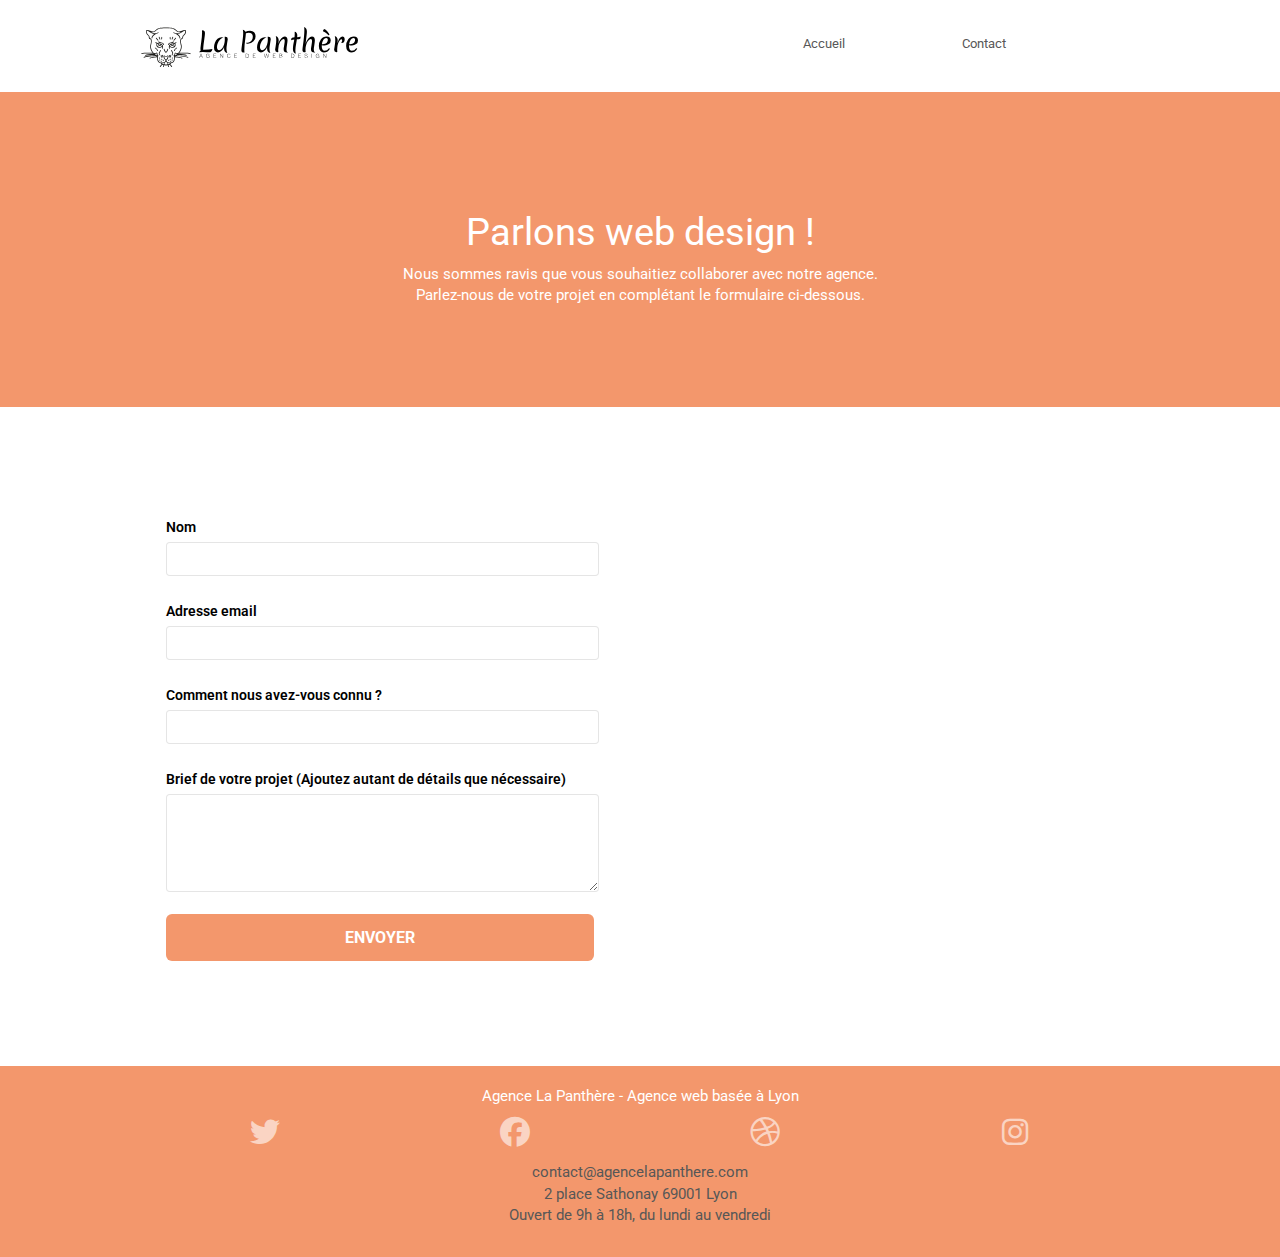
==== commit 75158fc3: "Add files via upload" ====
--- a/page2.html
+++ b/page2.html
@@ -2,6 +2,7 @@
 <html lang="fr">
 <head>
     <meta charset="utf-8">
+	<meta http-equiv="Cache-Control" content="no-cache" Cache-Control: max-age=31536000 />
     <meta name="description" content="Contactez l'agence La Panthère dans la ville de Lyon c'est par ici !">
     <meta name="viewport" content="width=device-width, initial-scale=1.0, viewport-fit=cover">
 	<link rel="stylesheet" href="https://cdnjs.cloudflare.com/ajax/libs/font-awesome/6.1.1/css/all.min.css">
@@ -14,7 +15,12 @@
 	
     <title>Contact La Panthère - Lyon</title>
 
-    
+    <script src="./js/jquery-2.1.0.js" defer></script>
+	<script src="./js/bootstrap.js" defer></script>
+	<script src="./js/blocs.js" defer></script>
+	<script src="./js/jqBootstrapValidation.js" defer></script>
+	<script src="./js/formHandler.js" defer></script>    
+
 <!-- Analytics -->
  
 <!-- Analytics END -->
@@ -123,7 +129,7 @@
 				<p class="text-center white">
 					Agence La Panthère - Agence web basée à Lyon<br>
 				</p>
-				<div class="row row-no-gutters social">
+				<div class="row row-no-gutters social1">
 					<div class="col-sm-3">
 						<div class="text-center">
 							<a class="social" href="https://twitter.com/?lang=fr"><i class="icon-md fa-brands fa-twitter"></i></a>
@@ -156,14 +162,9 @@
 </div>
 </footer>
 <!-- Footer - bloc-8 END -->
+<!-- Principal conteneur END -->
+</body>
 
+	
 
-<!-- Principal conteneur END -->
-	<script src="./js/jquery-2.1.0.js"></script>
-	<script src="./js/bootstrap.js"></script>
-	<script src="./js/blocs.js"></script>
-	<script src="./js/jqBootstrapValidation.js"></script>
-	<script src="./js/formHandler.js"></script>    
-
-</body>
 </html>
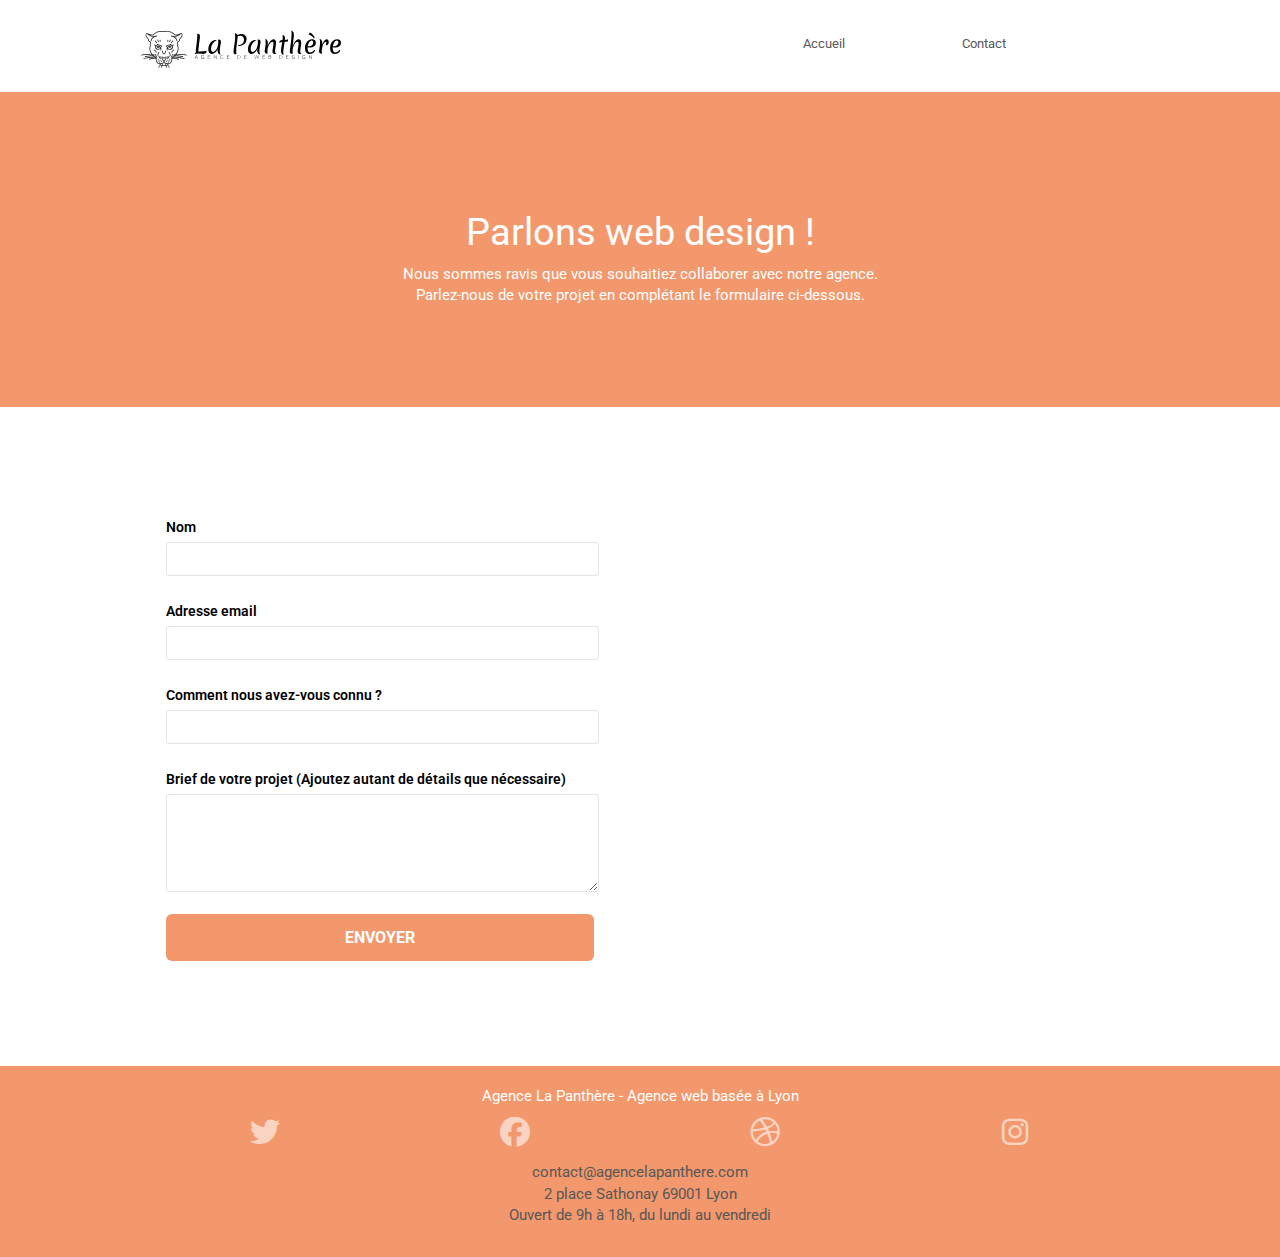
==== commit 354ff59c: "Add files via upload" ====
--- a/page2.html
+++ b/page2.html
@@ -36,7 +36,7 @@
     <div class="container bloc-sm">
         <nav class="navbar row">
             <div class="navbar-header">
-                <a class="navbar-brand" href="index.html"><img src="img/agence-la-panthere-monochrome.svg" alt="atlanta web design logo" height="40" /></a>
+                <a class="navbar-brand" href="index.html"><img class="logoimg" src="img/agence-la-panthere-monochrome.svg" alt="atlanta web design logo" height="40" /></a>
                 <button id="nav-toggle" type="button" class="ui-navbar-toggle navbar-toggle" data-toggle="collapse" data-target=".navbar-1">
                     <span class="sr-only">Toggle navigation</span><span class="icon-bar"></span><span class="icon-bar"></span><span class="icon-bar"></span>
                 </button>
--- a/style.css
+++ b/style.css
@@ -436,9 +436,17 @@
     padding-right: 50px;
 }
 
-.img{
-    width: auto;
-    height: auto;
+.img1{
+    width: 107px;
+    height: 75px;
+}
+.img2{
+    width:106px;
+    height: 92px;
+}
+.img3{
+    width: 106px;
+    height: 92px;
 }
 
 .img-responsive{
